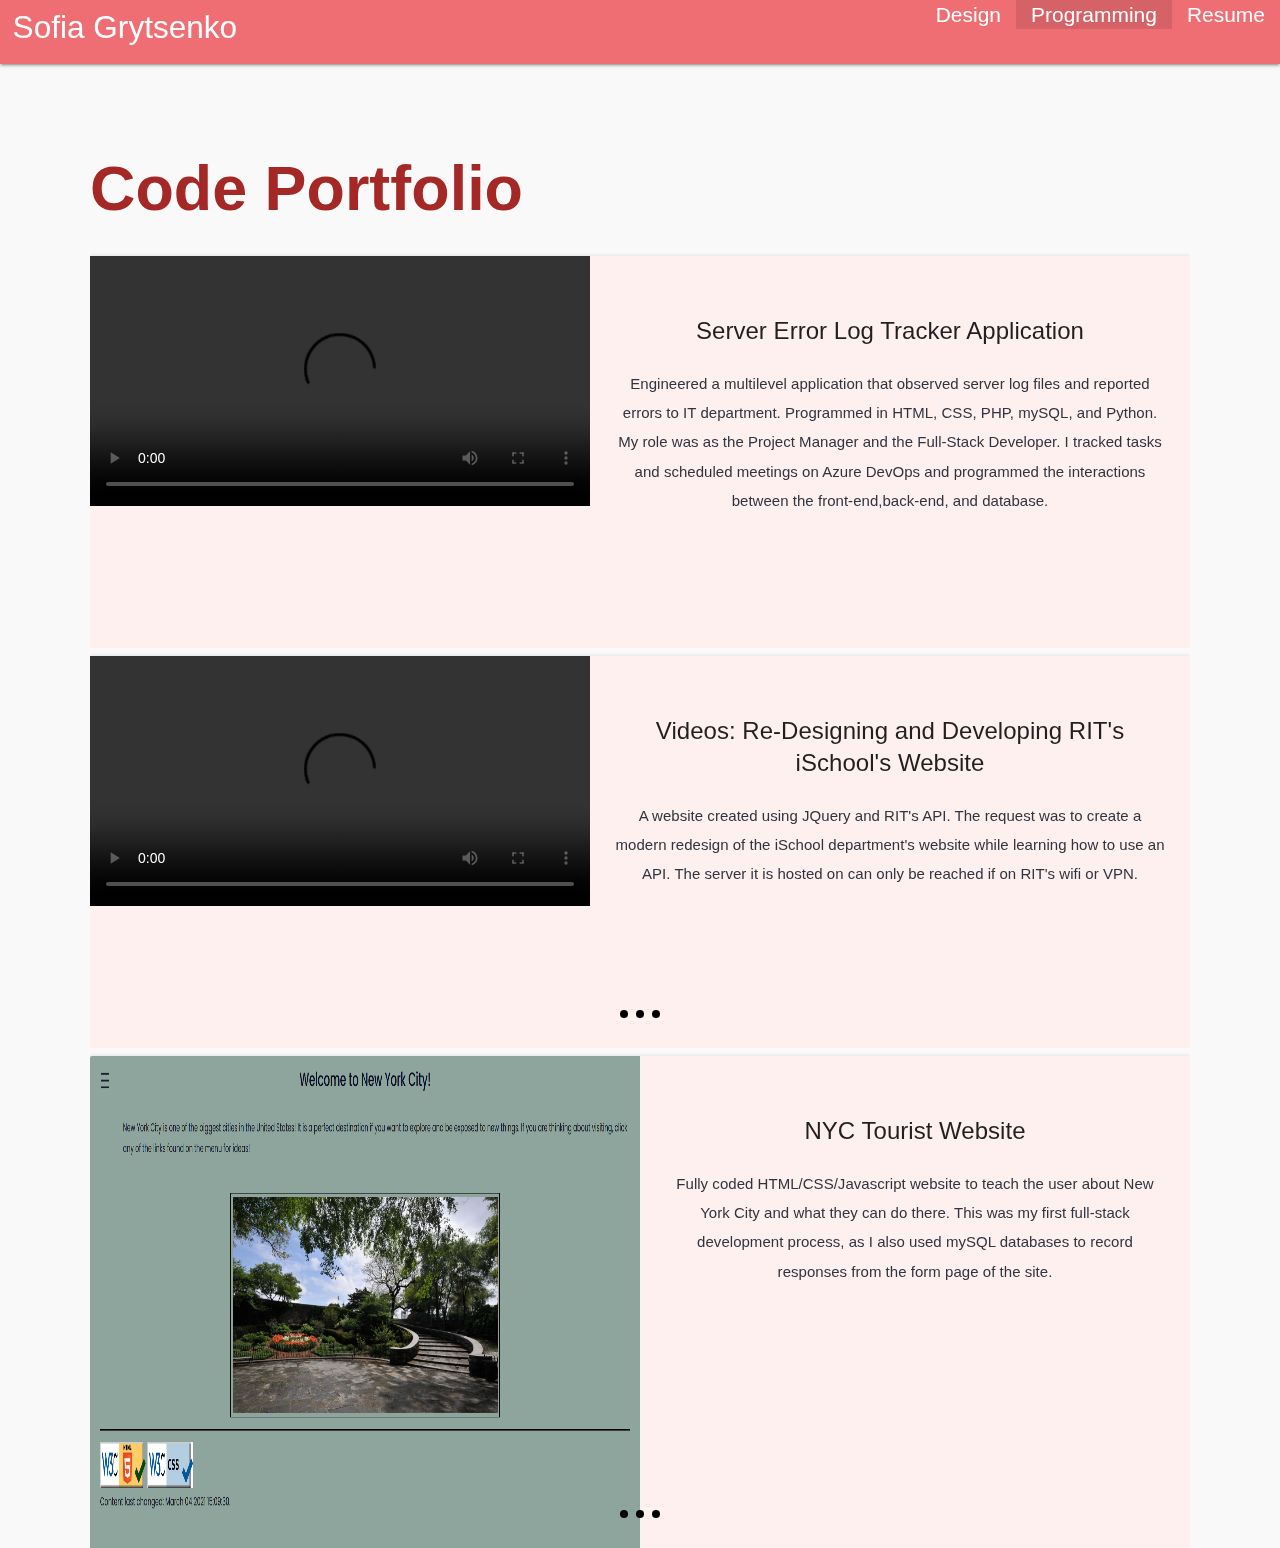
==== computing.html @ 38e285f5 "Update computing.html" ====
<!DOCTYPE html>
<html lang="en">
<!-- head of html file -->
<head>
		<meta charset="UTF-8">
  	<meta http-equiv="X-UA-Compatible" content="IE=edge">
  	<meta name="viewport" content="width=device-width, initial-scale=1.0">
		<title>Code Portfolio</title>
    <link type="text/css" rel="stylesheet" href="assets/materialize/css/materialize.css"  media="screen,projection"/>
		<link rel="stylesheet" href="style.css">
		<link href="https://fonts.googleapis.com/icon?family=Material+Icons" rel="stylesheet">
		<link rel="stylesheet" href="assets/fluiditype-master/fluidtype.css">
		<script src="https://code.jquery.com/jquery-3.2.1.min.js"></script>
		<!-- Javascript for Materilize UI -->
					<script type="text/javascript" src="assets/materialize/js/materialize.js" onload="loaded=true;"></script>
					<script>
					$(document).ready(function () {


						$('.carousel.carousel-slider').carousel({
								fullWidth: true,
								indicators: true
							});
							M.AutoInit();
							});

						$('.next').click(function() {
			    			$('.carousel.carousel-slider').carousel('next');
			 		});
						
			 		$('.prev').click(function() {
			  			$('.carousel.carousel-slider').carousel('prev');
					});


					</script>
</head>
<!-- body of html file -->
<body>
		<div class="navbar-fixed">
		<nav class="nav-extended">
		<div class="nav-wrapper">
			<a href="index.html" class="brand-logo">Sofia Grytsenko</a>
			<a href="#" data-target="mobile-demo" class="sidenav-trigger"><i class="material-icons">menu</i></a>
			<ul id="nav-mobile" class="right hide-on-med-and-down">
				<li><a href="design.html">Design</a></li>
				<li class="active"><a href="computing.html">Programming</a></li>
				<li><a href="assets/SofiaGrytsenkoResume2022.docx.pdf">Resume</a></li>
			</ul>
		</div>
	</nav>
  </div>
	<ul class="sidenav" id="mobile-demo">
		<li><a href="design.html">Design</a></li>
		<li class="active"><a href="computing.html">Programming</a></li>
		<li><a href="assets/SofiaGrytsenkoResume2022.docx.pdf">Resume</a></li>
	</ul>
	<div id="main">
			<h1>Code Portfolio</h1>

			<!-- Senior Capstone Slideshow -->
		 <div class="carousel carousel-slider center">
			 <div class="carousel-item" href="#one!">
				 <div class="card large horizontal">
					<div class="center card-image">
						<video width="500" height="250" controls>
							<source src="images/SeniorCapstone.mp4" type="video/mp4">
						 Your browser does not support the video tag.
		 </video>
					</div>
					<div class="card-stacked">
						<div class="card-content">
							<h2>Server Error Log Tracker Application</h2>
							<p>Engineered a multilevel application that observed server log files and reported errors to IT department. Programmed in HTML, CSS, PHP, mySQL, and Python. My role was as the Project Manager and the Full-Stack Developer. I tracked tasks and scheduled meetings on Azure DevOps and programmed the interactions between the front-end,back-end, and database.</p>
						</div>
					</div>
				</div>
			</div>
		</div>
			
			<div id="web" class="carousel carousel-slider center">
				<div class="carousel-fixed-item center">
				      <a class="btn next"></a>
				      <a class="btn previous"></a>
				</div>
			<div class="carousel-item" href="#one!">
				<div class="card large horizontal">
				 <div class="center card-image">
					 <video width="500" height="250" controls>
						 <source src="images/JQueryProject.mp4" type="video/mp4">
						Your browser does not support the video tag.
			</video>
				 </div>
				 <div class="card-stacked">
					 <div class="card-content">
						 <h2>Videos: Re-Designing and Developing RIT's iSchool's Website</h2>
						 <p>A website created using JQuery and RIT's API. The request was to create a modern redesign of the iSchool department's website while learning how to use an API. The server it is hosted on can only be reached if on RIT's wifi or VPN.</p>
					 </div>
				 </div>
			 </div>
			</div>
			<div class="carousel-item" href="#two!">
				<div class="card large horizontal">
				 <div class="center card-image">
					 <video width="500" height="250" controls>
						 <source src="images/minigame-maniamp4.mp4" type="video/mp4">
						Your browser does not support the video tag.
			</video>
				 </div>
				 <div class="card-stacked">
					 <div class="card-content">
						 <h2>Videos: Educational Unity Minigame</h2>
						 <p>Developed for the client, Readorium. The requirements were to create fun, engaging mini-games that could help elementary school kids memorize vocabulary terms pulled from their database. The game engine that was chosen was Unity with C# as main programming language and PHP to interact with the mySQL database. I was the project manager and head programmer for the PHP portion. I developed some game elements like the main and pause screens as well.</p>
					 </div>
				 </div>
			 </div>
			</div>
			<div class="carousel-item" href="#three!">
				<div class="card large horizontal">
				 <div class="center card-image">
					 <video width="500" height="250" controls>
						 <source src="images/plantproj.mp4" type="video/mp4">
						Your browser does not support the video tag.
			</video>
				 </div>
				 <div class="card-stacked">
					 <div class="card-content">
						 <h2>Videos: Plant Encyclopedia</h2>
						 <p>A JavaScript project coded in HTML and CSS that utlized JSON data to dynamically create the second page based on what the user clicked on. This project was meant to show how repetitve code could be created recursivley. The server it is hosted on can only be reached if on RIT's wifi or VPN.</p>
					 </div>
				 </div>
			 </div>
			</div>
			</div>


	<!-- Photos of Coding Projects -->
	<div class="carousel carousel-slider center">
		<div class="carousel-fixed-item center">
				      <a class="btn next"></a>
				      <a class="btn previous"></a>
				</div>
		<div class="carousel-item" href="#one!">
			 <div class="card large horizontal">
				 <div class="center card-image">
					 <img height="100vh" src="images/NYC.png">
				 </div>
				 <div class="card-stacked">
					 <div class="card-content">
						 <h2>NYC Tourist Website</h2>
						 <p>Fully coded HTML/CSS/Javascript website to teach the user about New York City and what they can do there. This was my first full-stack development process, as I also used mySQL databases to record responses from the form page of the site.</p>
					 </div>
				 </div>
			 </div>
		</div>
		<div class="carousel-item" href="#two!">
			<div class="card large horizontal">
				<div class="center card-image">
					<img height="100vh" src="images/NYC2.jpg">
				</div>
				<div class="card-stacked">
					<div class="card-content">
						<h2>Project Overview</h2>
						<p>Technology: HTML, CSS, JavaScript, mySQL, PHP <br> Role: Full Stack Developer  <br> Project Deliverables: Functional Website</p>
					</div>
				</div>
			</div>
		</div>
		<div class="carousel-item" href="#three!">
			<div class="card large horizontal">
			 <div class="center card-image">
				 <img height="100vh" src="images/NYC3.jpg">
			 </div>
			 <div class="card-stacked">
				 <div class="card-content">
					 <h2>Overall Process</h2>
					 <p>This project started with the data collection for all of the pages. I knew I wanted to keep a relatively simple design scheme so I could focus on the back-end portion. The form collects data and inputs it into a mySQL database using PHP; the maps were inserted using iFrames</p>
				 </div>
			 </div>
		 </div>
	 </div>
	 </div>
 </div>
  </body>
  </html>
---- style.css ----
body{
  background-color: #F9F9F9;
  font-family: 'Mulish', sans-serif;
  height: 100vh;
}

#head{
  font-size: 20px;
}

header{
  color: #540804;
  font-size: 2em;
  text-align: center;
  margin-right: 0.5em;
}

h1{
  color: #A32826;
}

p{
  color: #30343F;
}

ol{
  color: #5C5D67;
}

figcaption{
  text-align: center;
  padding-top: 1em;
  color: #5C5D67;
}

hr{
  height: 1px;
  background-color: black;
  border: none;
}

.menu{
  cursor: pointer;
}

div.figure {
  float: right;
  width: 30%;
  text-align: center;
  font-style: italic;
  font-size: smaller;
  text-indent: 0;
  min-width: 300px;
}

figure.figure{
  float:inherit;
  display: inline-block;
  position: relative;
  height: 90%;
  margin: 2% 2% 4% 2%;
  text-align: left;
  font-size: smaller;
  text-indent: 0;
  min-height: 240px;
}

.image{
  float: inherit;
  position:inherit;
  width: 70%;
  height: 70%;

}

.designImage{
  float: inherit;
  position:inherit;
  width: 100%;
  height: 100%;
}

.topnav {
  background-color: #F9F9F9;
  color: #F9F9F9;
  overflow: hidden;
  text-decoration: none;
}

ul.topnav{
  text-decoration: none;
}
/* Style the links inside the navigation bar */
.topnav a {
  float: left;
  color: #5C5D67;
  text-align: center;
  padding: 14px 16px;
  text-decoration: none;
  font-size: 17px;
  transition: all 1s;
}

/* Change the color of links on hover */
.topnav a:hover {
  background-color: #ddd;
  color: black;
  transition: all 1s;
}

/* Add a color to the active/current link */
.topnav a.active {
  background-color: #E65F5C;
  color: white;
}

#none{
  text-decoration: none;
}

.boxes {
    display: inline-block;
    position: relative;
    margin: 3% 3% 3% 3%;
    height: 300px;
    width: 300px;
    border-radius: 10%;
    background-color: #B0D0D3;
    transition: all 2s;

} /* boxes class; gives the boxes their shape, color, and behavior*/


.boxes:hover {
  background-color: #B0D0D3;
  cursor: pointer;
  transform: scale(1.1);
} /* code for when you hover over the boxes*/

.posterBoxes{
  display: inline-block;
  position: relative;
  margin: 3% 3% 3% 3%;
  height: 350px;
  width: 250px;
  border-radius: 10%;
  transition: all 2s;
}

.posterBoxes:hover {
  cursor: pointer;
  transform: scale(1.1);
}

.wideBoxes{
  display: inline-block;
  position: relative;
  margin: 3% 3% 3% 3%;
  height: 350px;
  width: 400px;
  border-radius: 10%;
  transition: all 2s;
}

.wideBoxes:hover {
  cursor: pointer;
  transform: scale(1.1);
}

.longBoxes{
  display: inline-block;
  position: relative;
  margin: 3% 3% 3% 3%;
  height: 250px;
  width: 400px;
  border-radius: 10%;
  transition: all 2s;
}

.longBoxes:hover {
  cursor: pointer;
  transform: scale(1.1);
}

@media only screen and (max-width: 600px) {
  .wideBoxes {
    height: 250px;
    width: 300px;
  }
  .longBoxes{
    height:auto;
    width: 300px;
  }
  .posterBoxes{
    height:250px;
    width: 150px;
  }
  .boxes{
    width: 200px;
    height: 200px;
  }
}

#circlePic
{
  border-radius: 50%;
  padding-top: 1.4em;
}

#main{
  display: block;
  margin: 6em;
}

li.font{
  font-size: 2 em;
}
---- assets/fluiditype-master/fluidtype.css ----
/* Set box-sizing globally to handle padding and border widths */
*,
*:after,
*:before {
  box-sizing: border-box;
}

/* Import of the Inter Font*/
@import url("https://fonts.googleapis.com/css2?family=Raleway:wght@300&display=swap");
@supports (font-variation-settings: normal) {
}

/* Base */
:root {
  --font-size: calc(12px + 0.698vw); /* The character count on */
  --line-height: calc(var(--font-size) * 1.4);
  --letter-spacing: calc(var(--font-size) * 0.0015);
  --font-weight: 300;
  --red: #eb5757;
  --blue: #0004b3;
  --light-blue: #b3d7ff; /* The color is the native browser highlight text color, to make the appeal of importance and focus on specific areas of the text.*/
  --dark-gray: #282c35;
  --light-gray: #f7f7f7;
  --font-family: "Inter", sans-serif;
}

html,
body {
  font-family: var(--font-family);
  word-break: break-word;
  font-variant-numeric: slashed-zero;
}

p,
li,
b,
i,
a,
mark {
  font-size: var(--font-size);
  line-height: var(--line-height);
  letter-spacing: var(--letter-spacing);
  font-feature-settings: normal;
  font-family: var(--font-family);
}

p,
li,
mark,
a,
blockquote {
  font-weight: calc(var(--font-weight) * 1.33);
}

code {
  font-size: calc(var(--font-size) * 1.1);
  line-height: var(--line-height);
  letter-spacing: var(--letter-spacing);
  font-weight: calc(var(--font-weight) * 1.33);
  color: var(--red);
  font-family: var(--font-family);
}

mark {
  background: var(--light-blue);
  padding: 0.05vw 0.4vw;
  border-radius: 2px;
  color: var(--dark-gray);
  font-size: calc(var(--font-size) * 1.1);
  letter-spacing: var(--letter-spacing);
  font-weight: calc(var(--font-weight) * 1.33);
  word-break: break-word;
  font-family: var(--font-family);
}

blockquote {
  background-color: var(--light-gray);
  font-size: calc(var(--font-size) * 1.1);
  letter-spacing: var(--letter-spacing);
  border-left: 4px solid var(--dark-gray);
  border-radius: 2px;
  padding: 2.5vw;
  margin: 2%;
  font-style: italic;
  font-family: var(--font-family);
}

a {
  color: var(--dark-gray);
  text-decoration-skip-ink: none;
  font-family: var(--font-family);
}

a:focus {
  outline: 1px dashed var(--blue);
}

a:hover {
  color: var(--blue);
}

pre {
  background-color: var(--dark-gray);
  color: var(--light-gray);
  display: block;
  margin: 0 0 1.5625em;
  border-radius: 4px;
  overflow: auto;
  padding: 2.5vw;
  tab-size: 4;
  -moz-tab-size: 4;
  -o-tab-size: 4;
  white-space: pre-wrap;
  word-break: break-all;
  font-size: calc(var(--font-size) * 1.1);
  letter-spacing: var(--letter-spacing);
  font-family: var(--font-family);
}

h1 {
  font-size: calc(var(--font-size) * 3);
  letter-spacing: var(--letter-spacing);
  font-weight: calc(var(--font-weight) * 2.66);
  font-family: var(--font-family);
}

h2 {
  font-size: calc(var(--font-size) * 2);
  letter-spacing: var(--letter-spacing);
  font-weight: calc(var(--font-weight) * 2.33);
  font-family: var(--font-family);
}

h3 {
  font-size: calc(var(--font-size) * 1.75);
  letter-spacing: var(--letter-spacing);
  font-weight: calc(var(--font-weight) * 2);
  font-family: var(--font-family);
}

h4 {
  font-size: calc(var(--font-size) * 1.5);
  letter-spacing: var(--letter-spacing);
  font-weight: calc(var(--font-weight) * 1.667);
  font-family: var(--font-family);
}

h5 {
  font-size: calc(var(--font-size) * 1.25);
  letter-spacing: var(--letter-spacing);
  font-weight: calc(var(--font-weight) * 1.5);
  font-family: var(--font-family);
}

h6 {
  font-size: calc(var(--font-size) * 1);
  letter-spacing: var(--letter-spacing);
  font-weight: calc(var(--font-weight) * 1);
  font-family: var(--font-family);
}
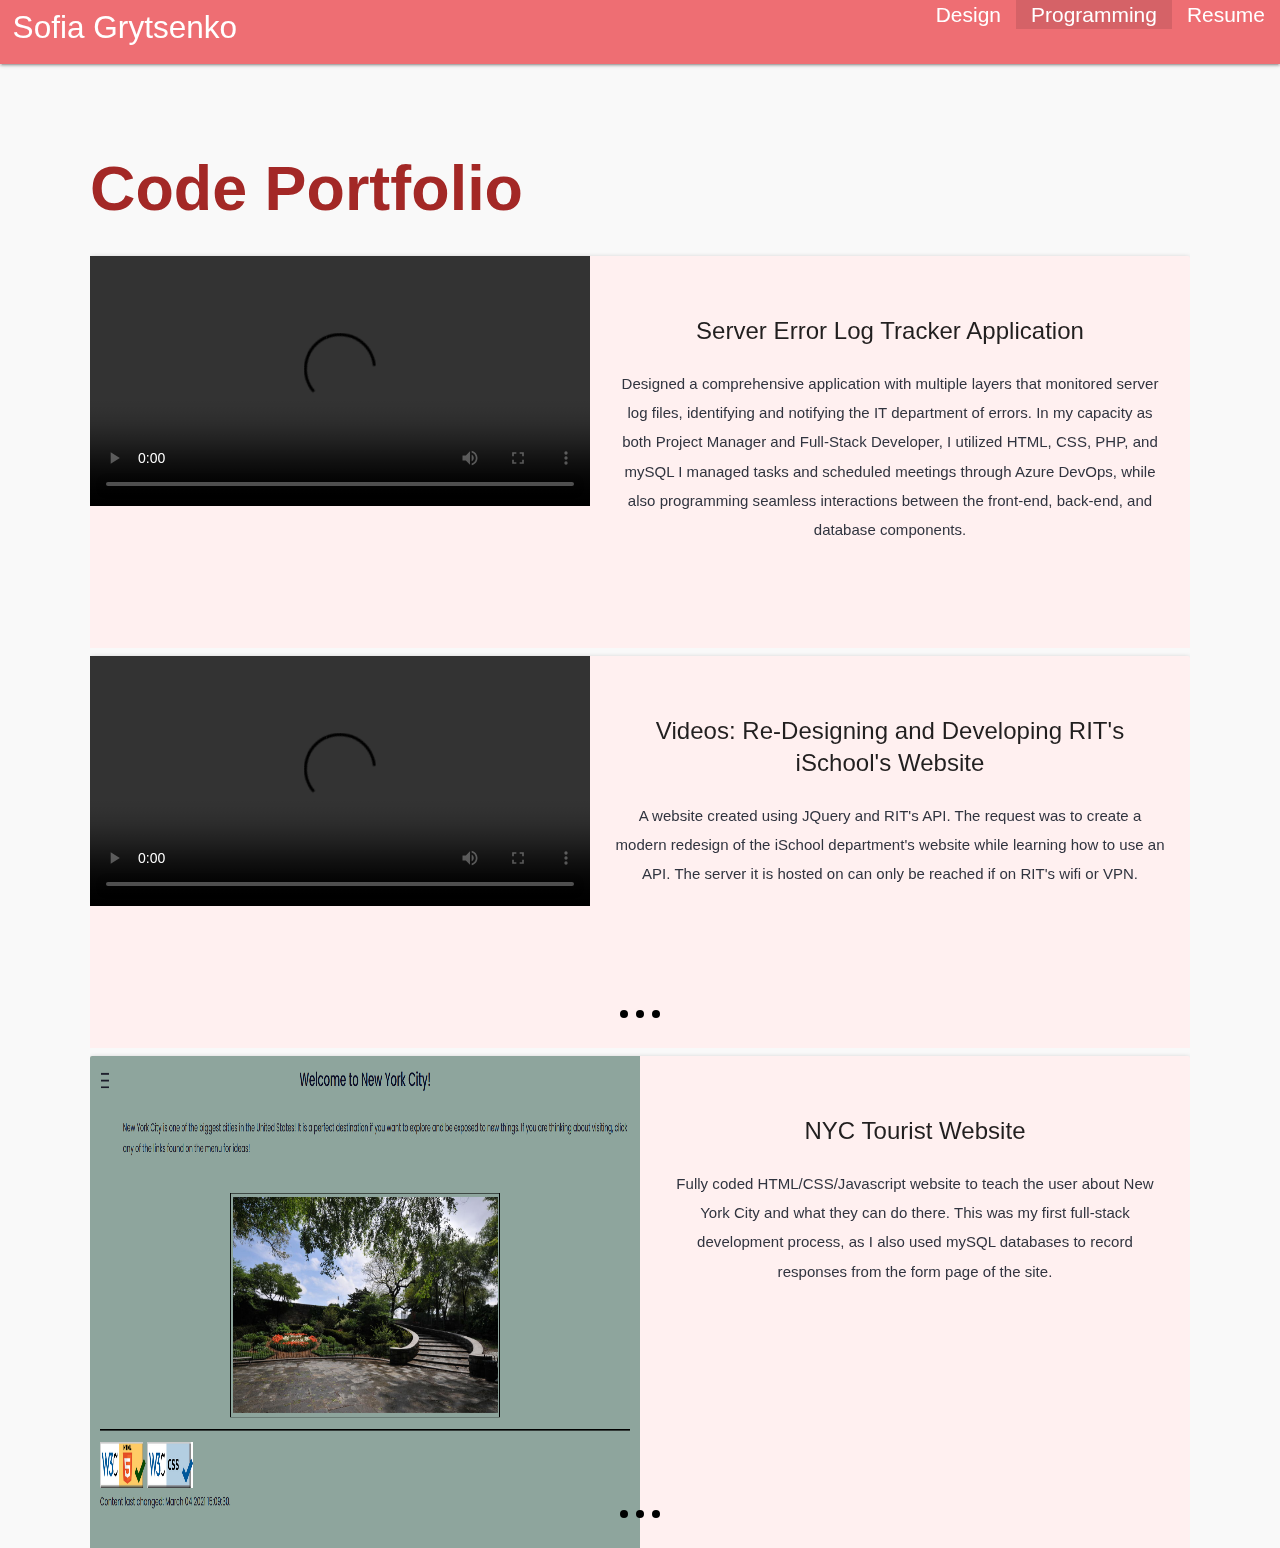
==== commit 8b67431e: "Update computing.html" ====
--- a/computing.html
+++ b/computing.html
@@ -71,7 +71,7 @@
 					<div class="card-stacked">
 						<div class="card-content">
 							<h2>Server Error Log Tracker Application</h2>
-							<p>Engineered a multilevel application that observed server log files and reported errors to IT department. Programmed in HTML, CSS, PHP, mySQL, and Python. My role was as the Project Manager and the Full-Stack Developer. I tracked tasks and scheduled meetings on Azure DevOps and programmed the interactions between the front-end,back-end, and database.</p>
+							<p>Designed a comprehensive application with multiple layers that monitored server log files, identifying and notifying the IT department of errors. In my capacity as both Project Manager and Full-Stack Developer, I utilized HTML, CSS, PHP, and mySQL I managed tasks and scheduled meetings through Azure DevOps, while also programming seamless interactions between the front-end, back-end, and database components.</p>
 						</div>
 					</div>
 				</div>
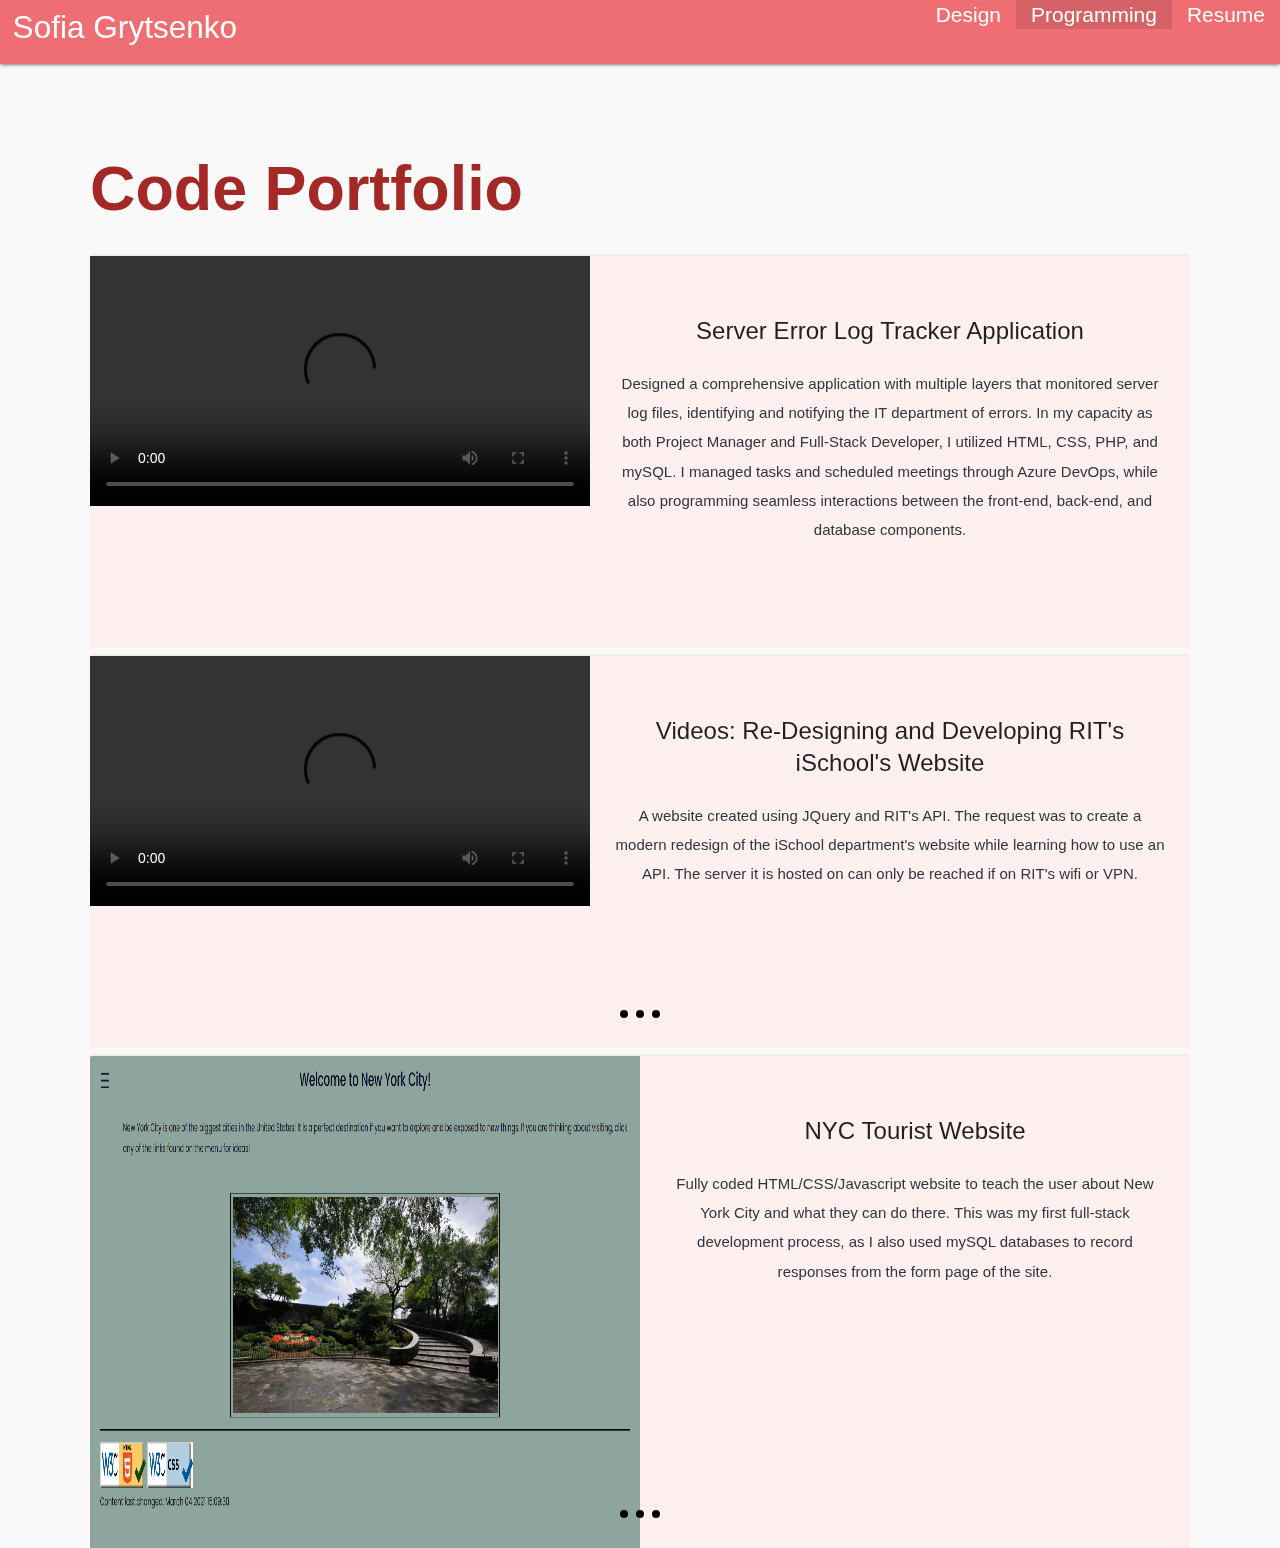
==== commit b6c57a0f: "Update computing.html" ====
--- a/computing.html
+++ b/computing.html
@@ -71,7 +71,7 @@
 					<div class="card-stacked">
 						<div class="card-content">
 							<h2>Server Error Log Tracker Application</h2>
-							<p>Designed a comprehensive application with multiple layers that monitored server log files, identifying and notifying the IT department of errors. In my capacity as both Project Manager and Full-Stack Developer, I utilized HTML, CSS, PHP, and mySQL I managed tasks and scheduled meetings through Azure DevOps, while also programming seamless interactions between the front-end, back-end, and database components.</p>
+							<p>Designed a comprehensive application with multiple layers that monitored server log files, identifying and notifying the IT department of errors. In my capacity as both Project Manager and Full-Stack Developer, I utilized HTML, CSS, PHP, and mySQL. I managed tasks and scheduled meetings through Azure DevOps, while also programming seamless interactions between the front-end, back-end, and database components.</p>
 						</div>
 					</div>
 				</div>
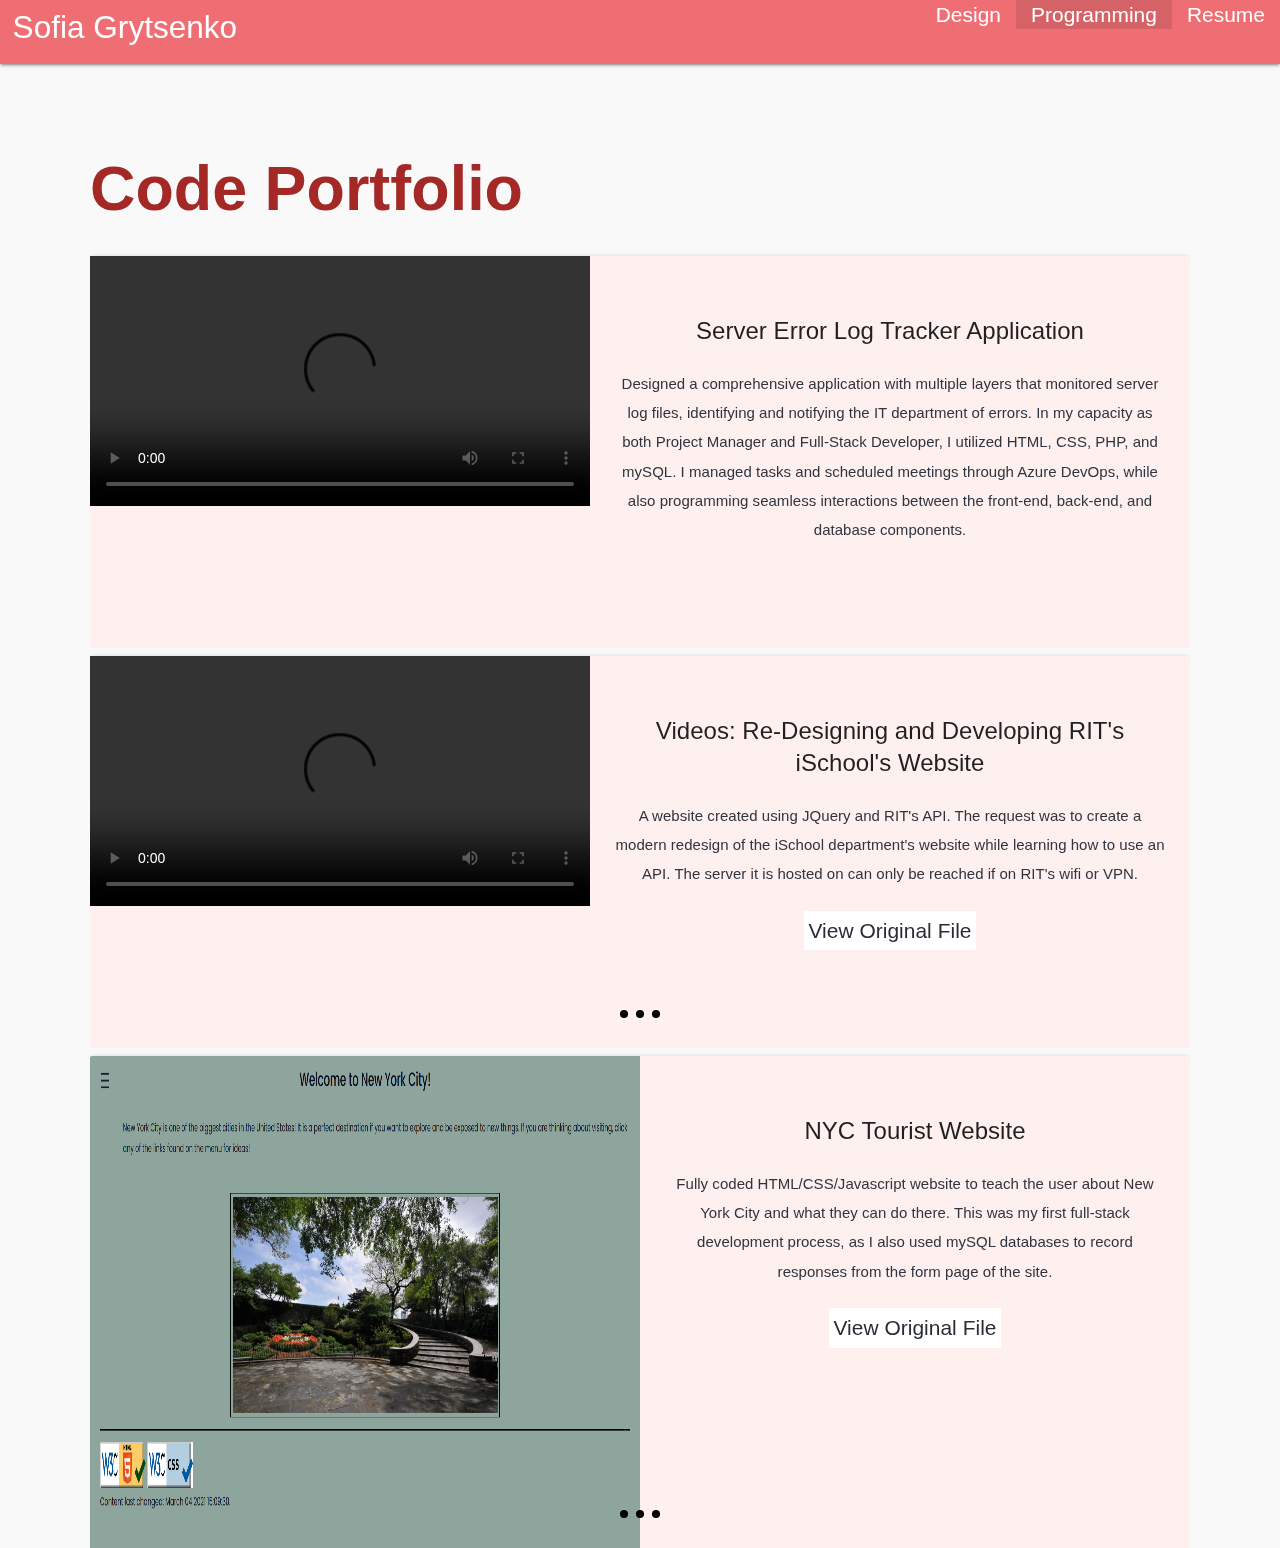
==== commit 8d945a74: "Update computing.html" ====
--- a/computing.html
+++ b/computing.html
@@ -95,6 +95,7 @@
 					 <div class="card-content">
 						 <h2>Videos: Re-Designing and Developing RIT's iSchool's Website</h2>
 						 <p>A website created using JQuery and RIT's API. The request was to create a modern redesign of the iSchool department's website while learning how to use an API. The server it is hosted on can only be reached if on RIT's wifi or VPN.</p>
+					  <br><a href="images/JQueryProject.mp4" class="waves-effect white darken-text-2" target="_blank">View Original File</a>
 					 </div>
 				 </div>
 			 </div>
@@ -111,7 +112,8 @@
 					 <div class="card-content">
 						 <h2>Videos: Educational Unity Minigame</h2>
 						 <p>Developed for the client, Readorium. The requirements were to create fun, engaging mini-games that could help elementary school kids memorize vocabulary terms pulled from their database. The game engine that was chosen was Unity with C# as main programming language and PHP to interact with the mySQL database. I was the project manager and head programmer for the PHP portion. I developed some game elements like the main and pause screens as well.</p>
-					 </div>
+					 <br><a href="https://github.com/sofgry19/minigamemania" class="waves-effect white darken-text-2" target="_blank">View Original File</a>
+		 			</div>
 				 </div>
 			 </div>
 			</div>
@@ -127,6 +129,7 @@
 					 <div class="card-content">
 						 <h2>Videos: Plant Encyclopedia</h2>
 						 <p>A JavaScript project coded in HTML and CSS that utlized JSON data to dynamically create the second page based on what the user clicked on. This project was meant to show how repetitve code could be created recursivley. The server it is hosted on can only be reached if on RIT's wifi or VPN.</p>
+					 <br><a href="https://people.rit.edu/sdg3149/ISTE252/project2Final/home.html" class="waves-effect white darken-text-2" target="_blank">View Original File</a>
 					 </div>
 				 </div>
 			 </div>
@@ -149,6 +152,7 @@
 					 <div class="card-content">
 						 <h2>NYC Tourist Website</h2>
 						 <p>Fully coded HTML/CSS/Javascript website to teach the user about New York City and what they can do there. This was my first full-stack development process, as I also used mySQL databases to record responses from the form page of the site.</p>
+					 <br><a href="https://people.rit.edu/sdg3149/140/project/index.php" class="waves-effect white darken-text-2" target="_blank">View Original File</a>
 					 </div>
 				 </div>
 			 </div>
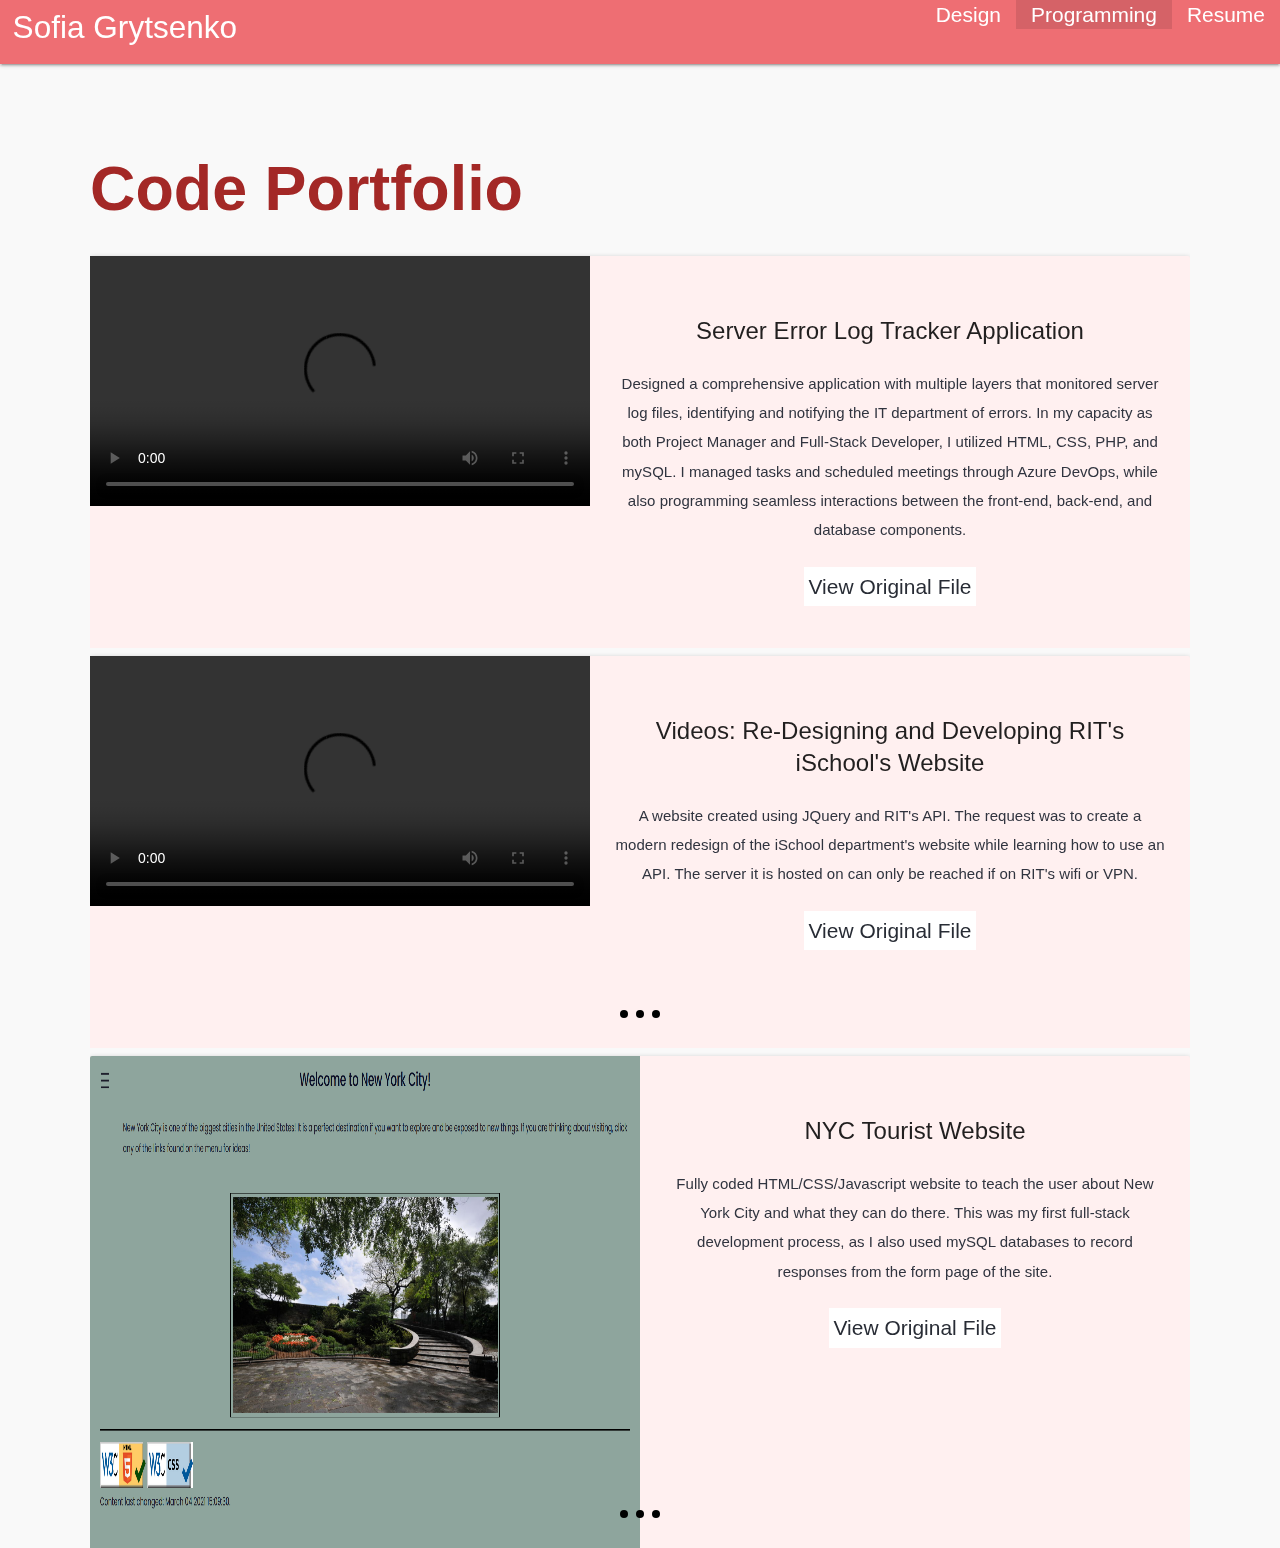
==== commit b4f780d3: "Update computing.html" ====
--- a/computing.html
+++ b/computing.html
@@ -72,7 +72,8 @@
 						<div class="card-content">
 							<h2>Server Error Log Tracker Application</h2>
 							<p>Designed a comprehensive application with multiple layers that monitored server log files, identifying and notifying the IT department of errors. In my capacity as both Project Manager and Full-Stack Developer, I utilized HTML, CSS, PHP, and mySQL. I managed tasks and scheduled meetings through Azure DevOps, while also programming seamless interactions between the front-end, back-end, and database components.</p>
-						</div>
+						<br><a href="https://github.com/ISTE-501/ISTE501" class="waves-effect white darken-text-2" target="_blank">View Original File</a>
+					 </div>
 					</div>
 				</div>
 			</div>
@@ -112,8 +113,8 @@
 					 <div class="card-content">
 						 <h2>Videos: Educational Unity Minigame</h2>
 						 <p>Developed for the client, Readorium. The requirements were to create fun, engaging mini-games that could help elementary school kids memorize vocabulary terms pulled from their database. The game engine that was chosen was Unity with C# as main programming language and PHP to interact with the mySQL database. I was the project manager and head programmer for the PHP portion. I developed some game elements like the main and pause screens as well.</p>
-					 <br><a href="https://github.com/sofgry19/minigamemania" class="waves-effect white darken-text-2" target="_blank">View Original File</a>
-		 			</div>
+					<br><a href="https://github.com/sofgry19/minigamemania" class="waves-effect white darken-text-2" target="_blank">View Original File</a>
+				 </div>
 				 </div>
 			 </div>
 			</div>
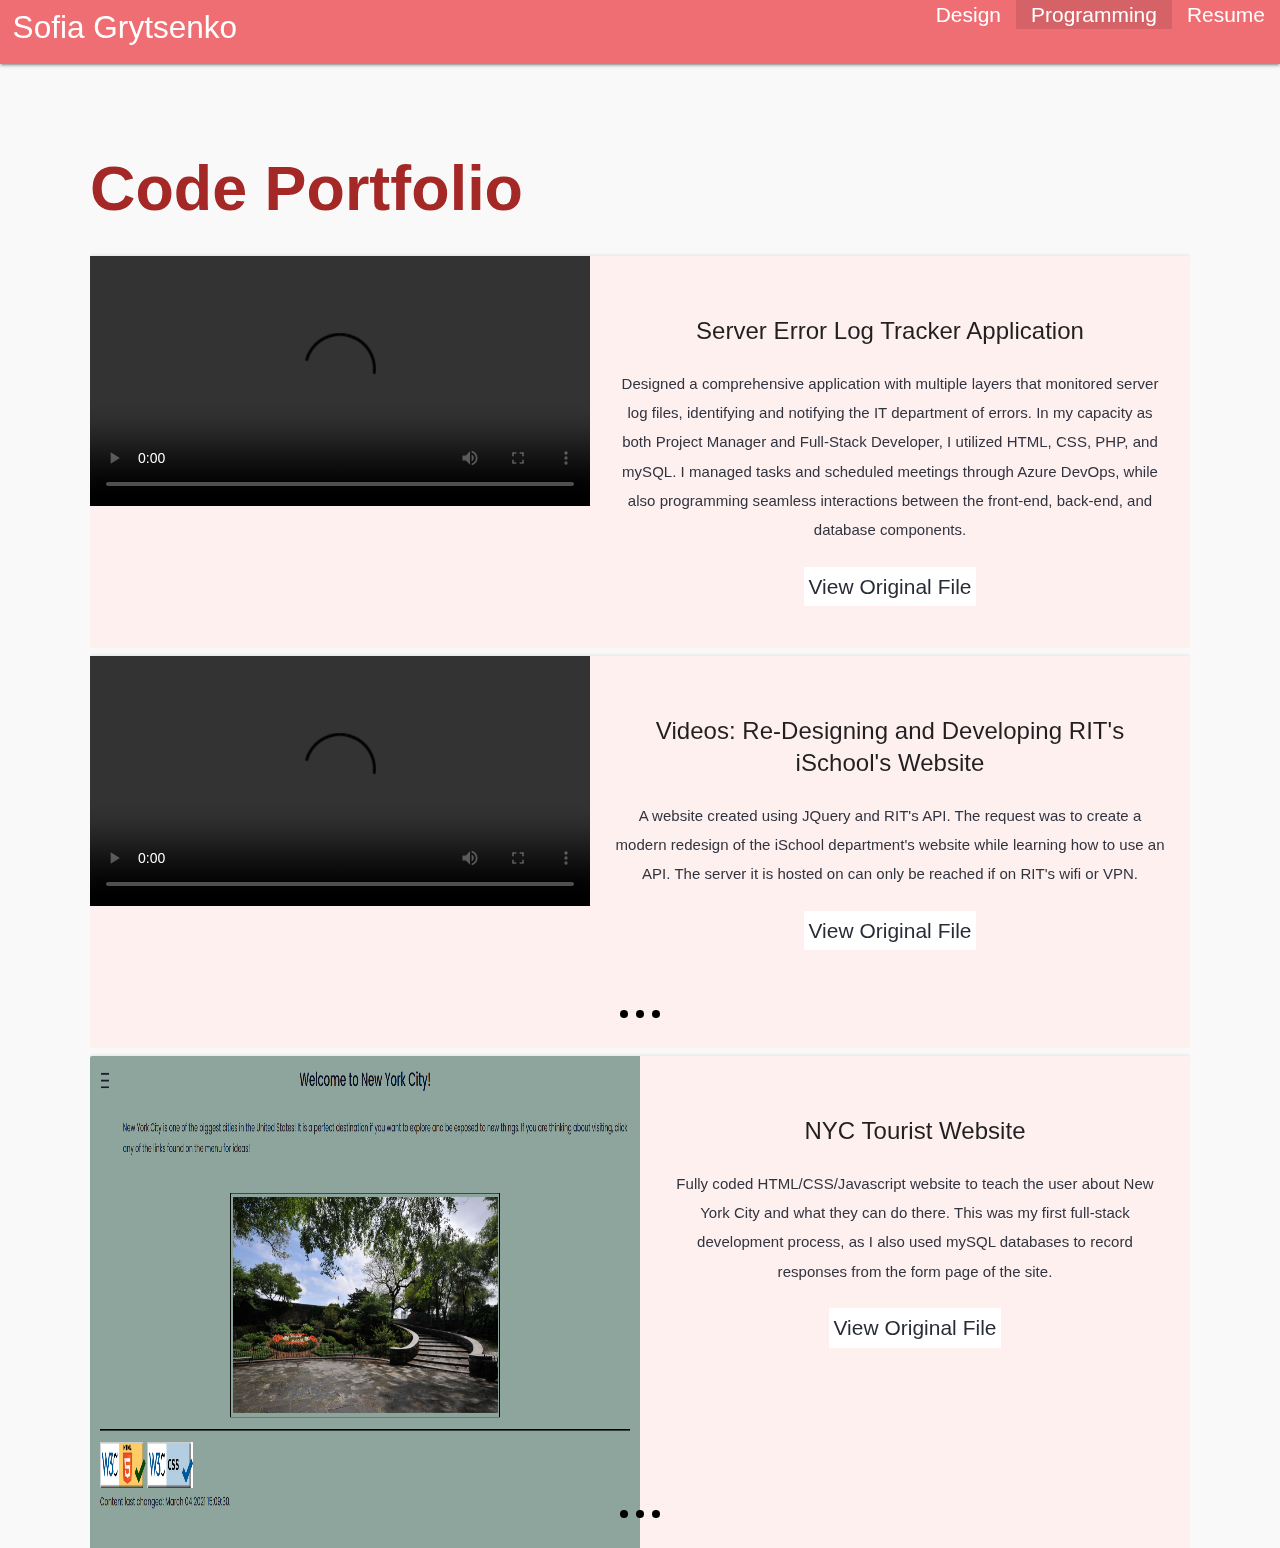
==== commit bf900ef9: "Update computing.html" ====
--- a/computing.html
+++ b/computing.html
@@ -113,8 +113,8 @@
 					 <div class="card-content">
 						 <h2>Videos: Educational Unity Minigame</h2>
 						 <p>Developed for the client, Readorium. The requirements were to create fun, engaging mini-games that could help elementary school kids memorize vocabulary terms pulled from their database. The game engine that was chosen was Unity with C# as main programming language and PHP to interact with the mySQL database. I was the project manager and head programmer for the PHP portion. I developed some game elements like the main and pause screens as well.</p>
-					<br><a href="https://github.com/sofgry19/minigamemania" class="waves-effect white darken-text-2" target="_blank">View Original File</a>
-				 </div>
+					<br><a href="https://github.com/ISTE-501/ISTE501" class="waves-effect white darken-text-2" target="_blank">View Original File</a>
+					</div>
 				 </div>
 			 </div>
 			</div>
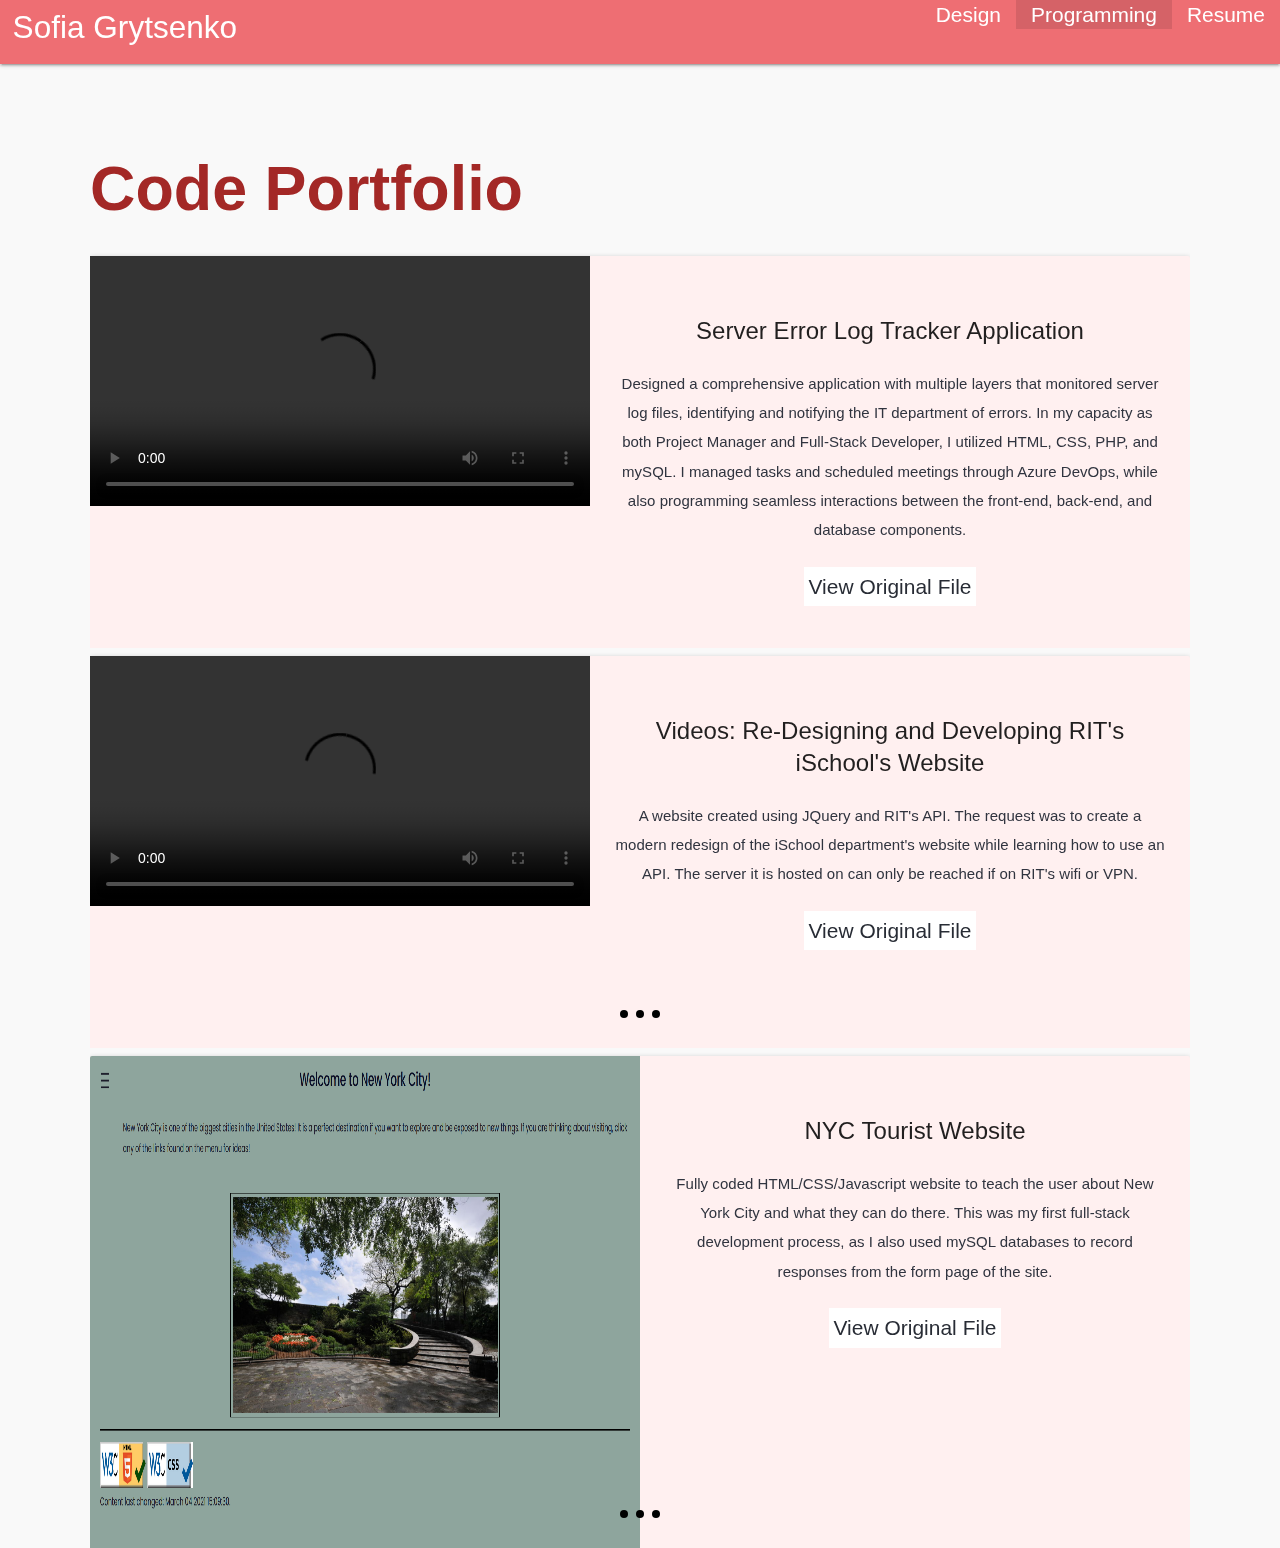
==== commit 777a4ea2: "Update computing.html" ====
--- a/computing.html
+++ b/computing.html
@@ -113,7 +113,7 @@
 					 <div class="card-content">
 						 <h2>Videos: Educational Unity Minigame</h2>
 						 <p>Developed for the client, Readorium. The requirements were to create fun, engaging mini-games that could help elementary school kids memorize vocabulary terms pulled from their database. The game engine that was chosen was Unity with C# as main programming language and PHP to interact with the mySQL database. I was the project manager and head programmer for the PHP portion. I developed some game elements like the main and pause screens as well.</p>
-					<br><a href="https://github.com/ISTE-501/ISTE501" class="waves-effect white darken-text-2" target="_blank">View Original File</a>
+					<br><a href="https://github.com/sofgry19/minigamemania" class="waves-effect white darken-text-2" target="_blank">View Original File</a>
 					</div>
 				 </div>
 			 </div>
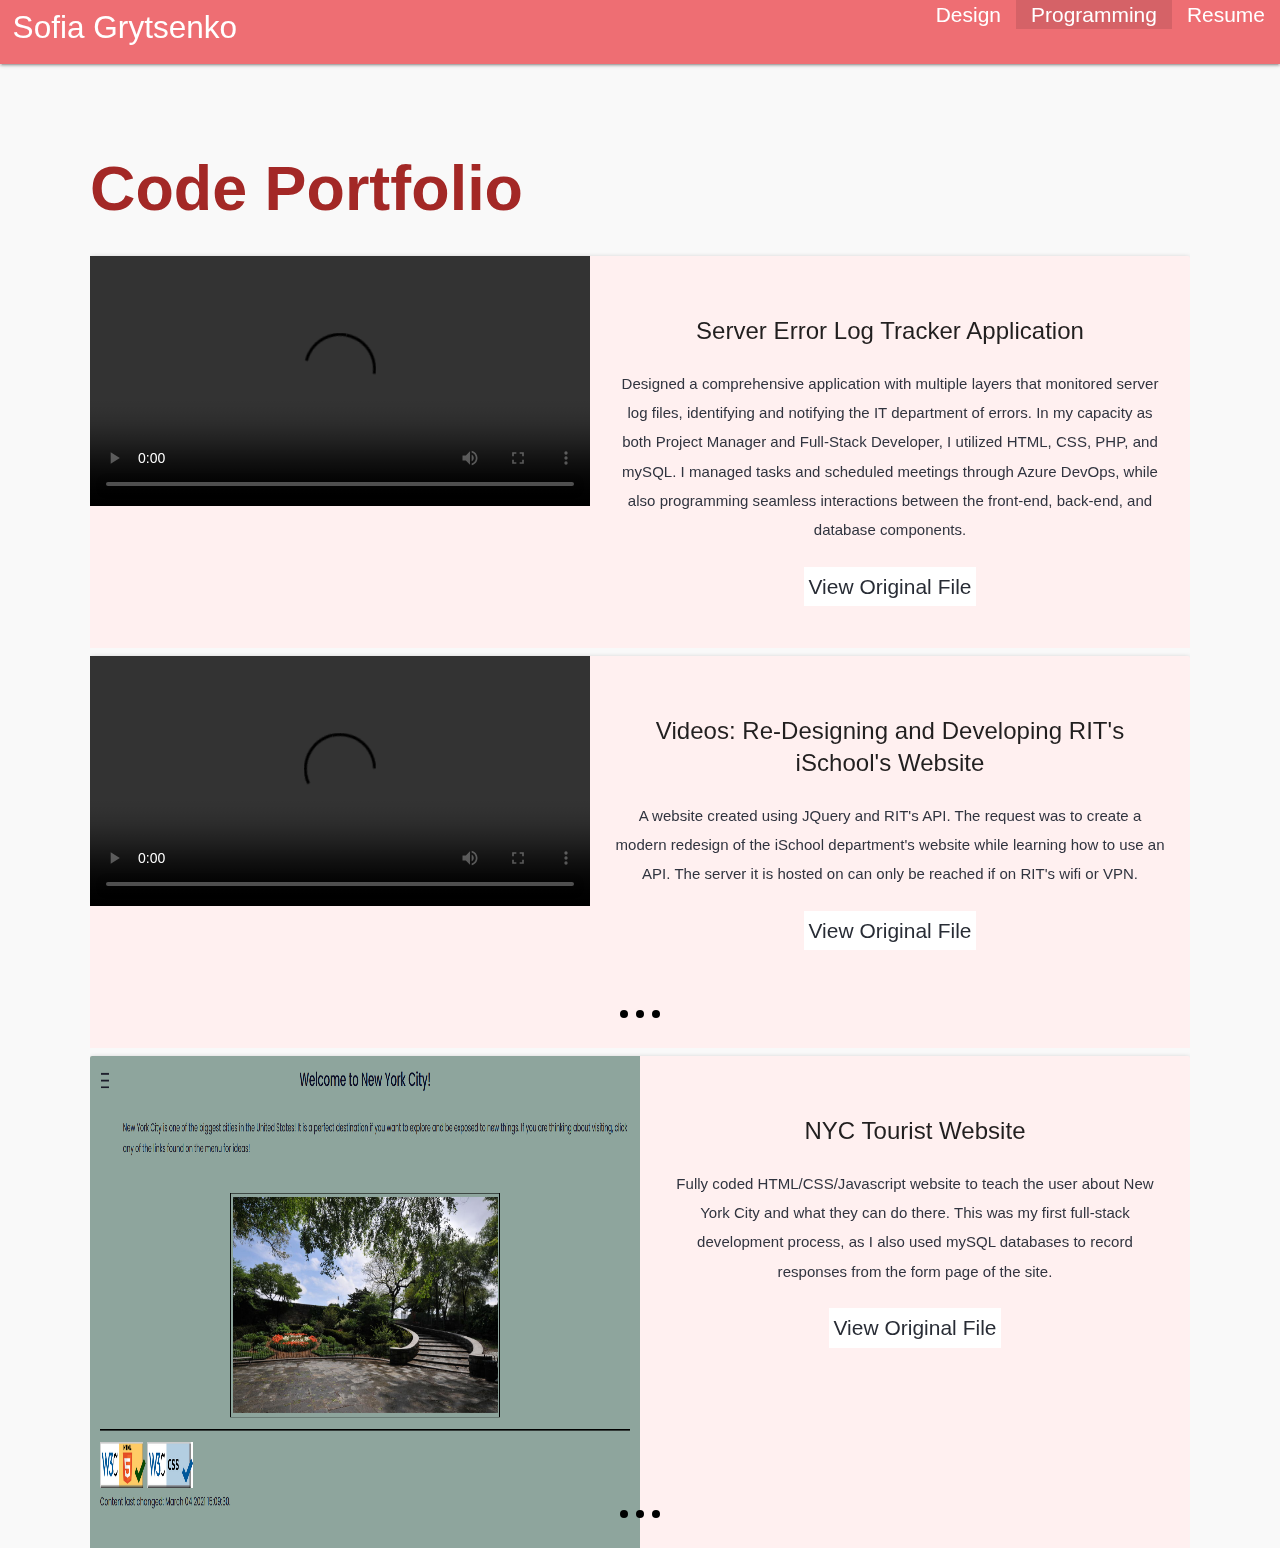
==== commit afb031d4: "Update computing.html" ====
--- a/computing.html
+++ b/computing.html
@@ -53,7 +53,7 @@
 	<ul class="sidenav" id="mobile-demo">
 		<li><a href="design.html">Design</a></li>
 		<li class="active"><a href="computing.html">Programming</a></li>
-		<li><a href="assets/SofiaGrytsenkoResume2022.docx.pdf">Resume</a></li>
+		<li><a href="assets/SGrytsenkoResume2024.pdf">Resume</a></li>
 	</ul>
 	<div id="main">
 			<h1>Code Portfolio</h1>
